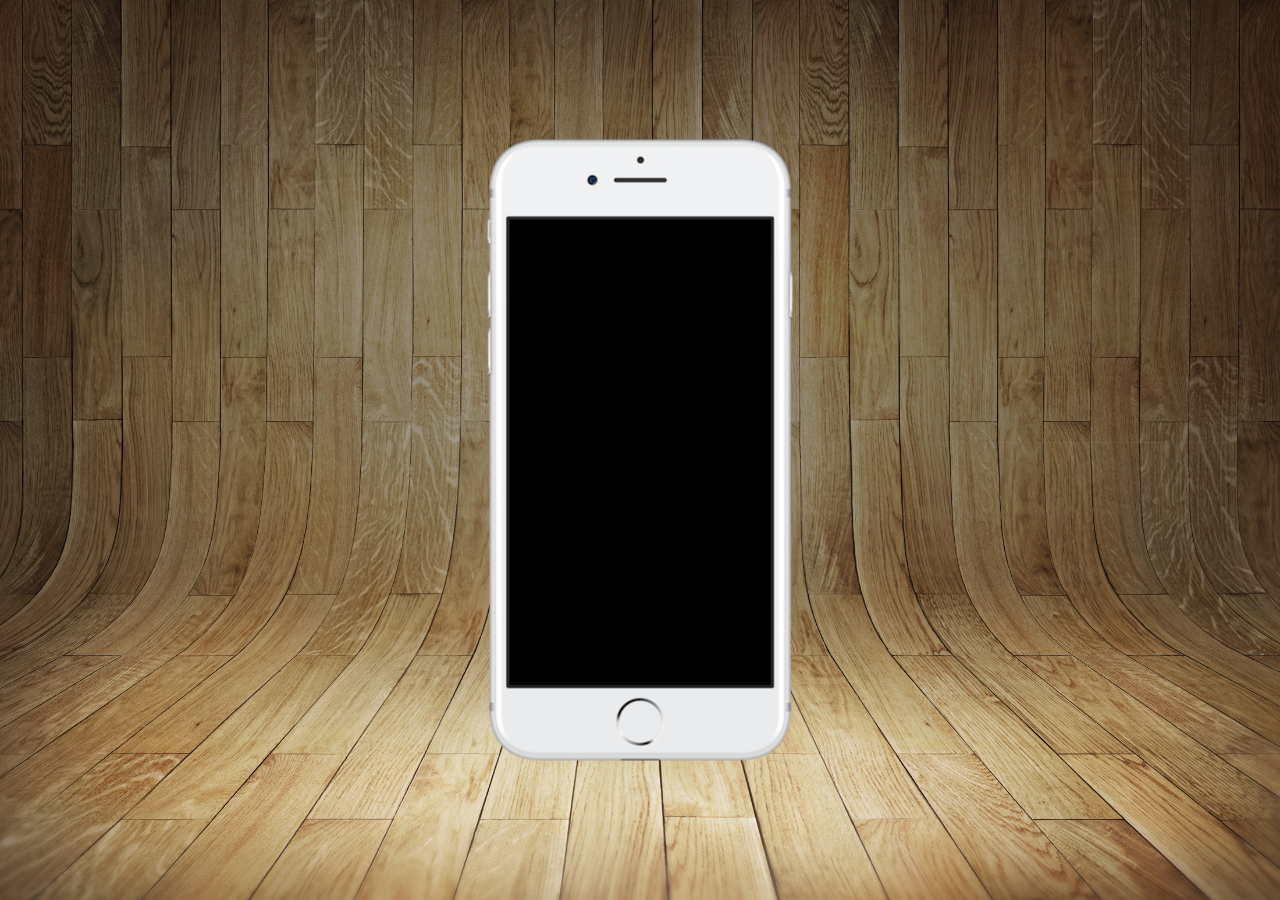
==== index.html @ fd83eaa9 "Initial commit" ====
<!DOCTYPE html>
<html lang="pt-br">
<head>
    <meta charset="UTF-8">
    <meta name="viewport" content="width=device-width, initial-scale=1.0">
    <title>Redes Sociais</title>
    <link rel="shortcut icon" href="favicon.ico" type="image/x-icon">
    <link rel="stylesheet" href="estilo/style.css">
</head>
<body>
    <main>
        <section id="tef">

        </section>
        <section id="redes">

        </section>
    </main>
</body>
</html>
---- estilo/style.css ----
@charset "UTF-8";

*{
    margin: 0px;
    padding: 0px;
    font-family: Arial, Helvetica, sans-serif;
}
html, body{
    height: 100vh;
    width: 100vw;
    background-color: black;
}
body{
    background: url(../imagens/fundo-madeira.jpg) no-repeat top center;
    background-size: cover;
    background-attachment: fixed;
}
main{
    height: 100vh;
    position: relative;
}
section#tef{
    position: absolute;
    top: 50%;
    left: 50%;
    transform: translate(-50%, -50%);
    height: 627px;
    width: 311px;
    background:url('../imagens/frame-iphone.png') no-repeat;
}
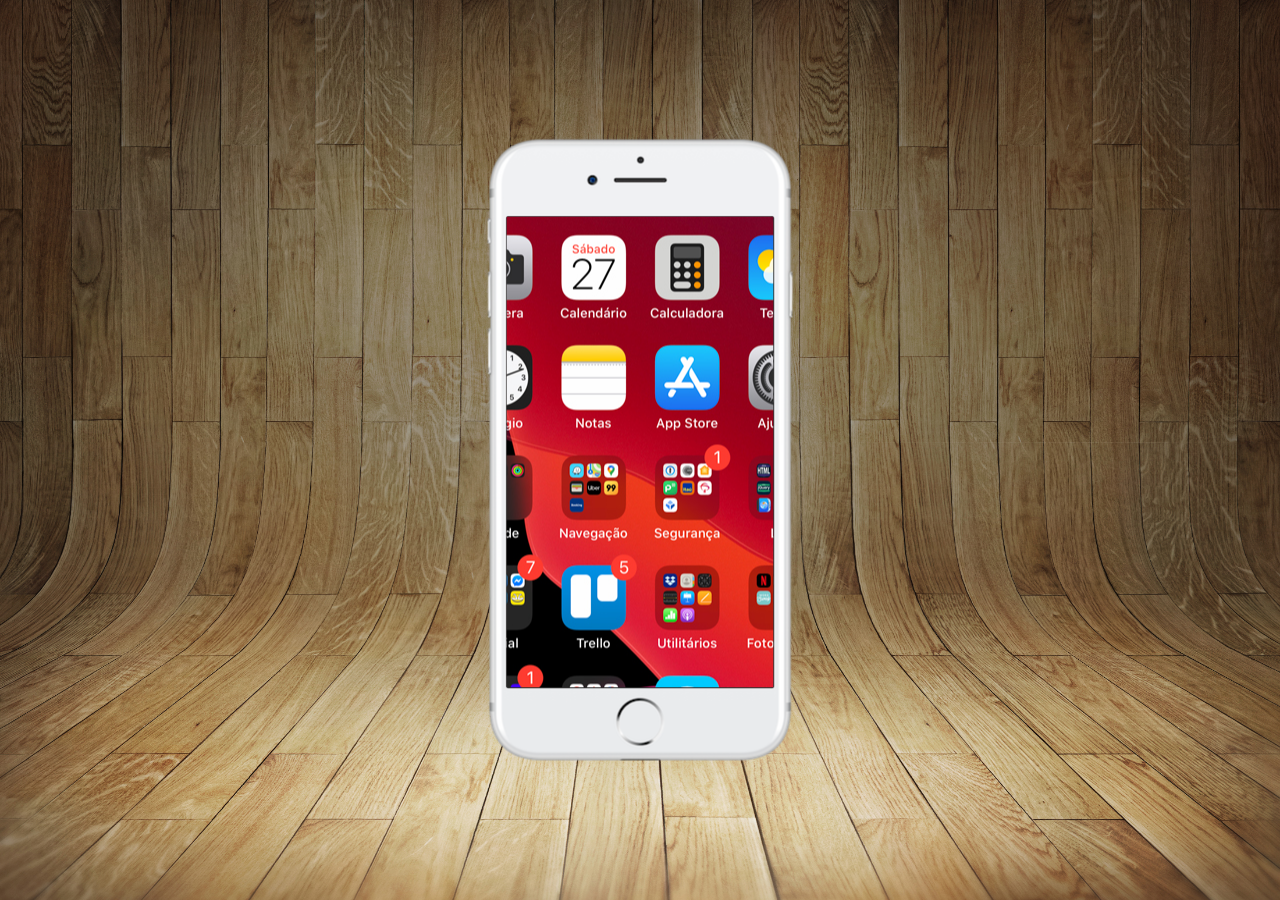
==== commit c52973ea: "update" ====
--- a/index.html
+++ b/index.html
@@ -10,7 +10,9 @@
 <body>
     <main>
         <section id="tef">
+            <iframe src="home.html" name="tela" frameborder="0" id="tela">
 
+            </iframe>
         </section>
         <section id="redes">
 
--- a/estilo/style.css
+++ b/estilo/style.css
@@ -27,4 +27,11 @@
     height: 627px;
     width: 311px;
     background:url('../imagens/frame-iphone.png') no-repeat;
+}
+iframe#tela{
+    position: relative;
+    top: 80px;
+    left: 22px;
+    width: 267px;
+    height: 471px;
 }
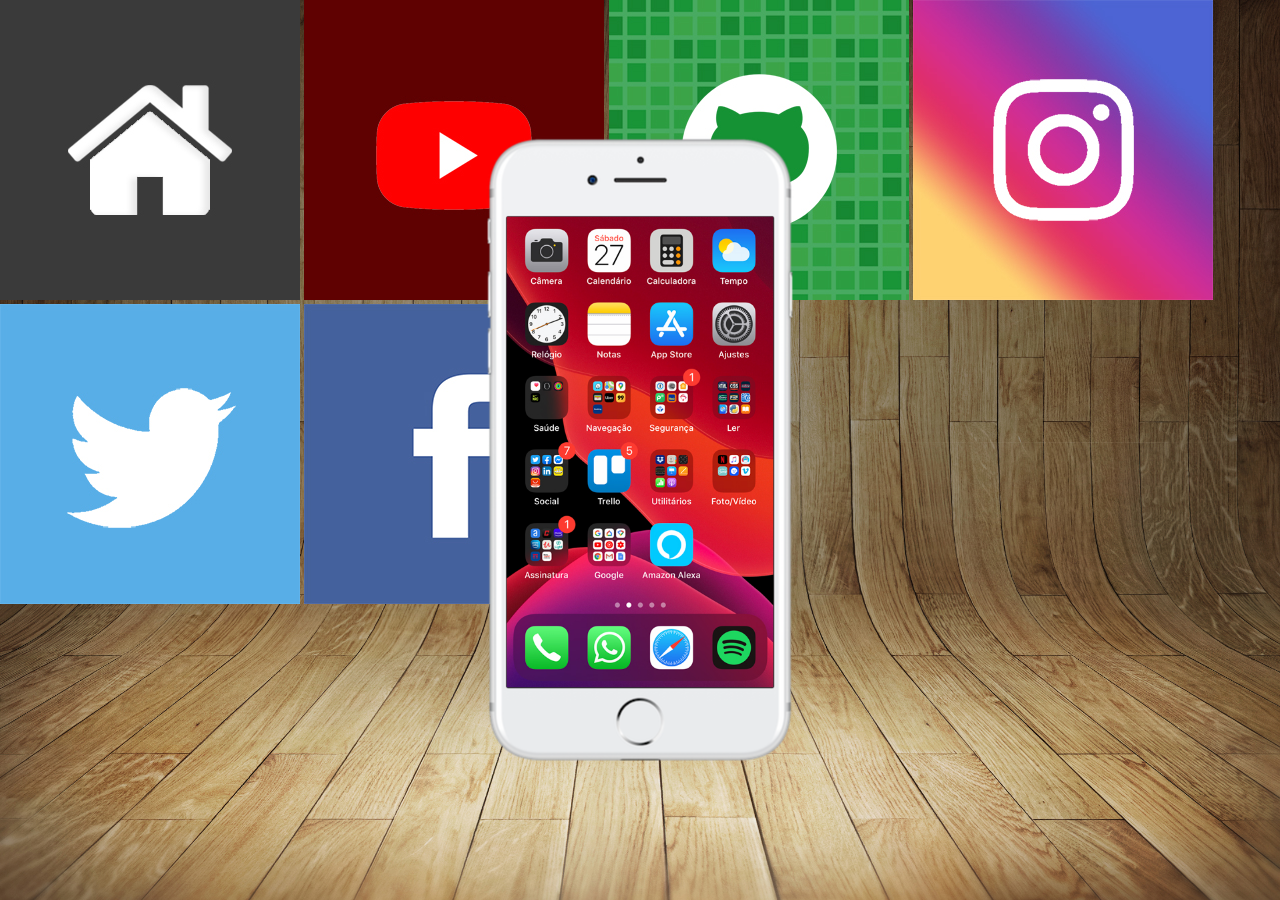
==== commit 25bdb209: "Update index.html" ====
--- a/index.html
+++ b/index.html
@@ -11,11 +11,16 @@
     <main>
         <section id="tef">
             <iframe src="home.html" name="tela" frameborder="0" id="tela">
-
+                Seu navegador não é compatível.
             </iframe>
         </section>
         <section id="redes">
-
+            <a href="#" target="tela"><img src="imagens/logo-home.jpg" alt=""></a>
+            <a href="" target="tela"><img src="imagens/logo-youtube.jpg" alt=""></a>
+            <a href="" target="tela"><img src="imagens/logo-github.jpg" alt=""></a>
+            <a href="" target="tela"><img src="imagens/logo-instagram.jpg" alt=""></a>
+            <a href="" target="tela"><img src="imagens/logo-twitter.jpg" alt=""></a>
+            <a href="" target="tela"><img src="imagens/logo-facebook.jpg" alt=""></a>
         </section>
     </main>
 </body>
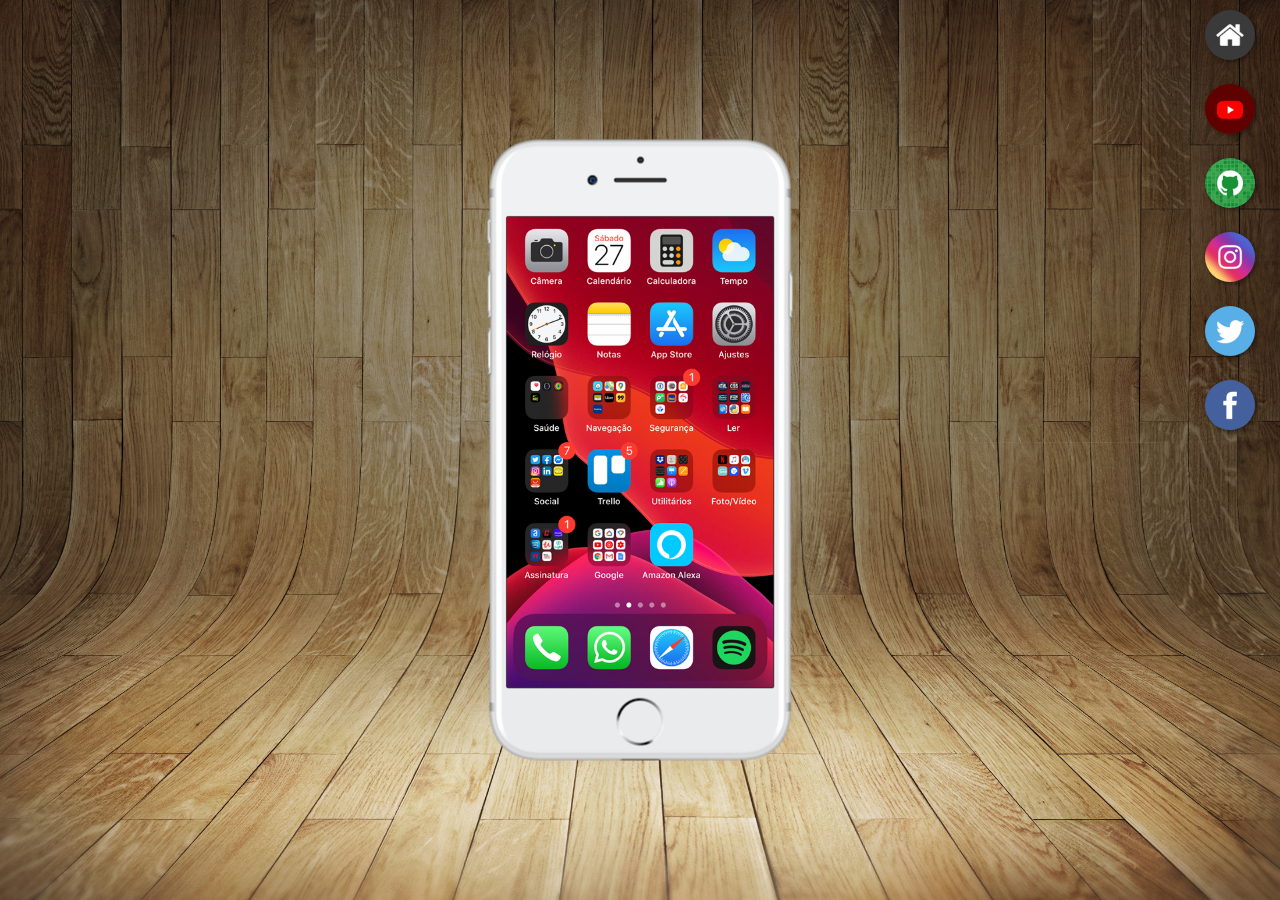
==== commit 7dd6f79f: "update" ====
--- a/index.html
+++ b/index.html
@@ -15,11 +15,11 @@
             </iframe>
         </section>
         <section id="redes">
-            <a href="#" target="tela"><img src="imagens/logo-home.jpg" alt=""></a>
-            <a href="" target="tela"><img src="imagens/logo-youtube.jpg" alt=""></a>
-            <a href="" target="tela"><img src="imagens/logo-github.jpg" alt=""></a>
-            <a href="" target="tela"><img src="imagens/logo-instagram.jpg" alt=""></a>
-            <a href="" target="tela"><img src="imagens/logo-twitter.jpg" alt=""></a>
+            <a href="#" target="tela"><img src="imagens/logo-home.jpg" alt=""></a> <br>
+            <a href="" target="tela"><img src="imagens/logo-youtube.jpg" alt=""></a> <br>
+            <a href="" target="tela"><img src="imagens/logo-github.jpg" alt=""></a> <br>
+            <a href="" target="tela"><img src="imagens/logo-instagram.jpg" alt=""></a> <br>
+            <a href="" target="tela"><img src="imagens/logo-twitter.jpg" alt=""></a> <br>
             <a href="" target="tela"><img src="imagens/logo-facebook.jpg" alt=""></a>
         </section>
     </main>
--- a/estilo/style.css
+++ b/estilo/style.css
@@ -34,4 +34,14 @@
     left: 22px;
     width: 267px;
     height: 471px;
+}
+section#redes{
+    text-align: right;
+    margin-right: 15px;
+}
+section#redes img{
+    width: 50px;
+    margin: 10px;
+    border-radius: 50%;
+    box-shadow: 2px 2px 5px rgba(0, 0, 0, 0.41);
 }
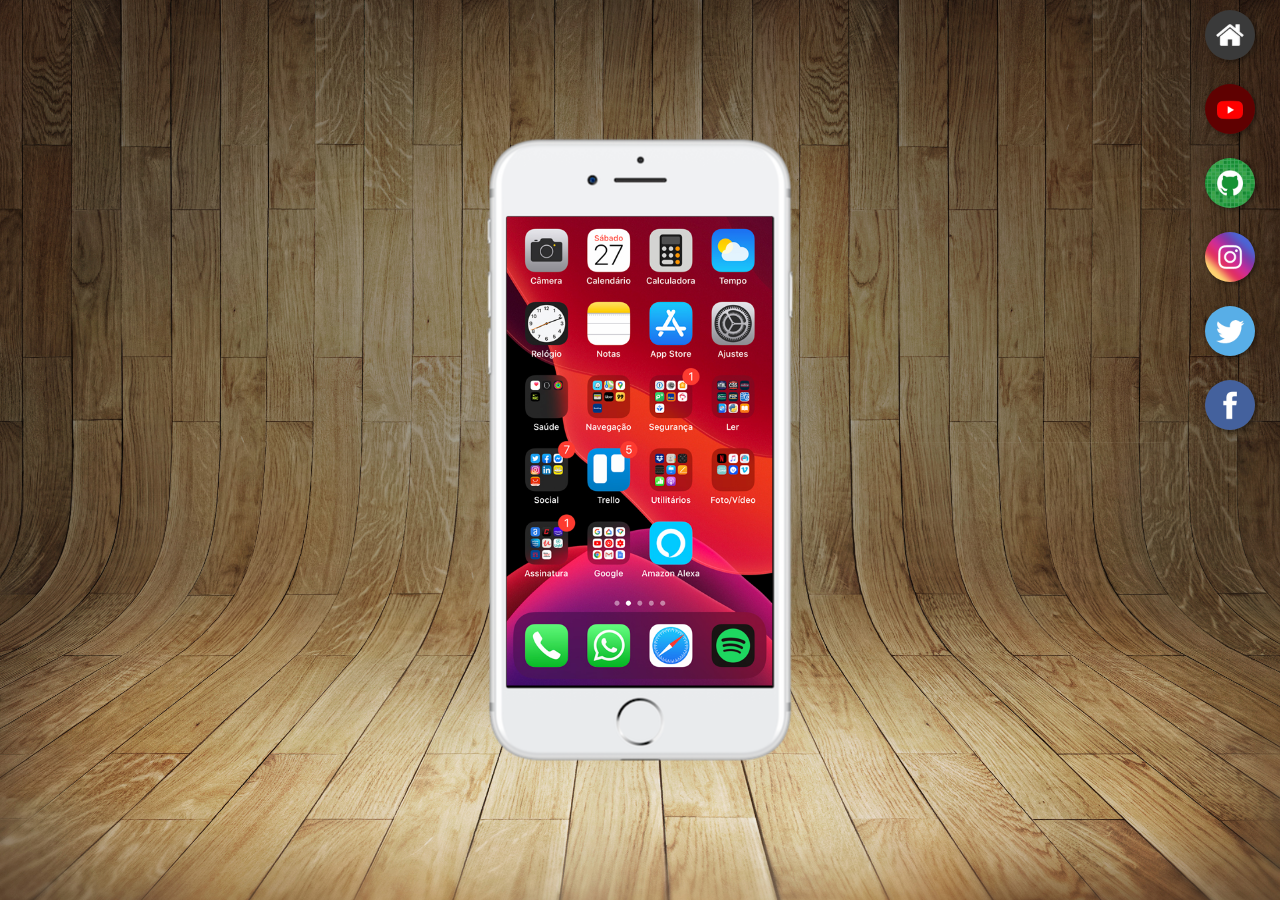
==== commit 180cd0e4: "telas" ====
--- a/index.html
+++ b/index.html
@@ -15,8 +15,8 @@
             </iframe>
         </section>
         <section id="redes">
-            <a href="#" target="tela"><img src="imagens/logo-home.jpg" alt=""></a> <br>
-            <a href="" target="tela"><img src="imagens/logo-youtube.jpg" alt=""></a> <br>
+            <a href="home.html" target="tela"><img src="imagens/logo-home.jpg" alt=""></a> <br>
+            <a href="youtube.html" target="tela"><img src="imagens/logo-youtube.jpg" alt=""></a> <br>
             <a href="" target="tela"><img src="imagens/logo-github.jpg" alt=""></a> <br>
             <a href="" target="tela"><img src="imagens/logo-instagram.jpg" alt=""></a> <br>
             <a href="" target="tela"><img src="imagens/logo-twitter.jpg" alt=""></a> <br>
--- a/estilo/style.css
+++ b/estilo/style.css
@@ -32,7 +32,7 @@
     position: relative;
     top: 80px;
     left: 22px;
-    width: 267px;
+    width: 266px;
     height: 471px;
 }
 section#redes{
@@ -44,4 +44,11 @@
     margin: 10px;
     border-radius: 50%;
     box-shadow: 2px 2px 5px rgba(0, 0, 0, 0.41);
+    box-sizing: border-box;
+}
+section#redes img:hover{
+    border: 2px solid rgba(255, 255, 255, 0.637);
+    transform: translate(-3px, -3px);
+    box-shadow: 5px 5px 10px rgba(0, 0, 0, 0.567);
+    transition: transform .2s;
 }
